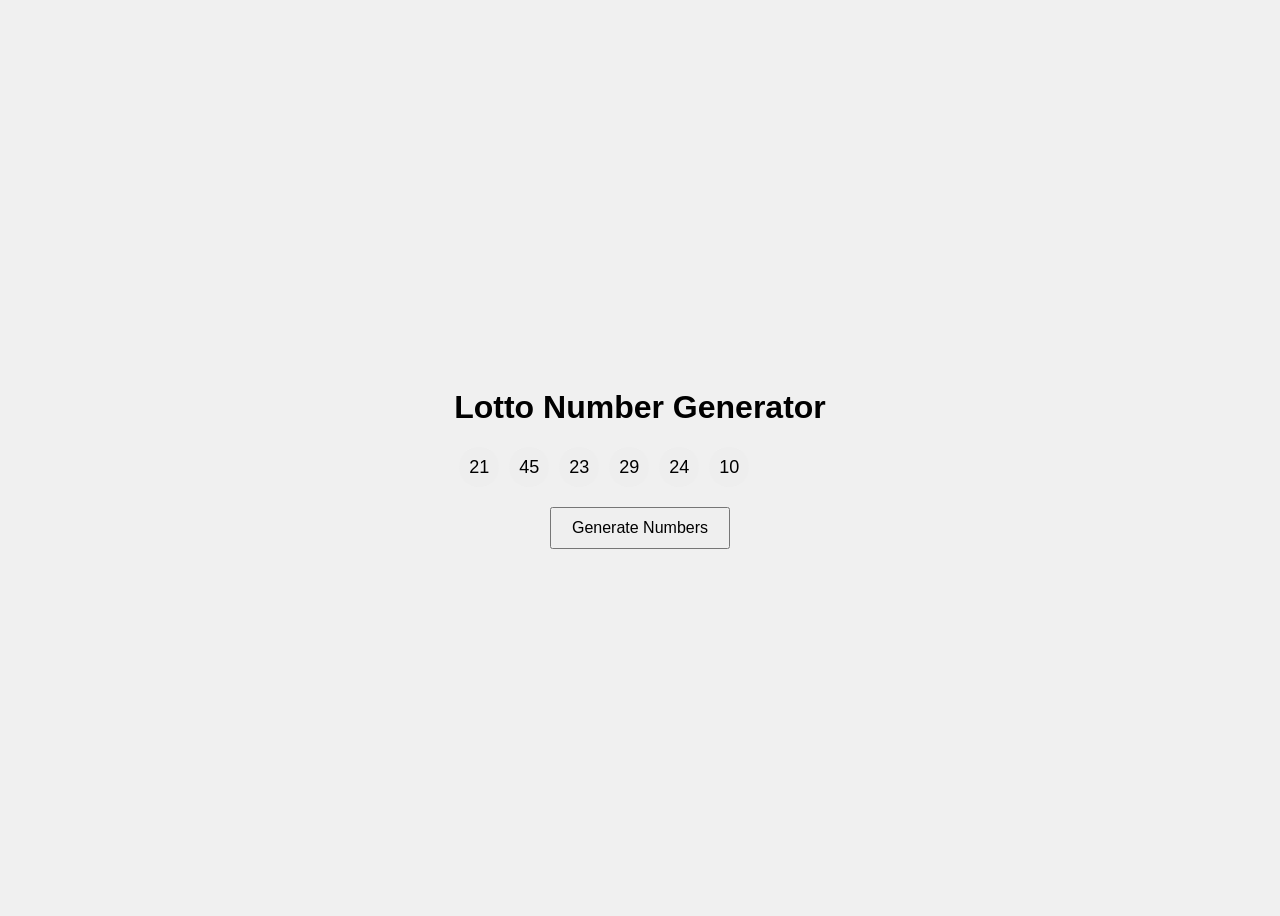
==== index.html @ 94dda978 "Update project files with latest changes Co-Authored-By: Claude Sonnet 4.6 <noreply@anthropic.com>" ====
<!DOCTYPE html>
<html lang="en">
<head>
    <meta charset="UTF-8">
    <meta name="viewport" content="width=device-width, initial-scale=1.0">
    <title>Lotto Number Generator</title>
    <link rel="stylesheet" href="style.css">
</head>
<body>
    <div class="container">
        <h1>Lotto Number Generator</h1>
        <div class="lotto-numbers">
            <span class="number"></span>
            <span class="number"></span>
            <span class="number"></span>
            <span class="number"></span>
            <span class="number"></span>
            <span class="number"></span>
        </div>
        <button id="generate-btn">Generate Numbers</button>
    </div>
    <script src="main.js"></script>
</body>
</html>
---- style.css ----
body {
    font-family: sans-serif;
    display: flex;
    justify-content: center;
    align-items: center;
    min-height: 100vh;
    background-color: #f0f0f0;
}

.container {
    text-align: center;
}

.lotto-numbers {
    display: flex;
    margin-bottom: 20px;
}

.number {
    display: inline-block;
    width: 40px;
    height: 40px;
    border-radius: 50%;
    background-color: #eee;
    margin: 0 5px;
    line-height: 40px;
    text-align: center;
    font-size: 18px;
}

#generate-btn {
    padding: 10px 20px;
    font-size: 16px;
    cursor: pointer;
}
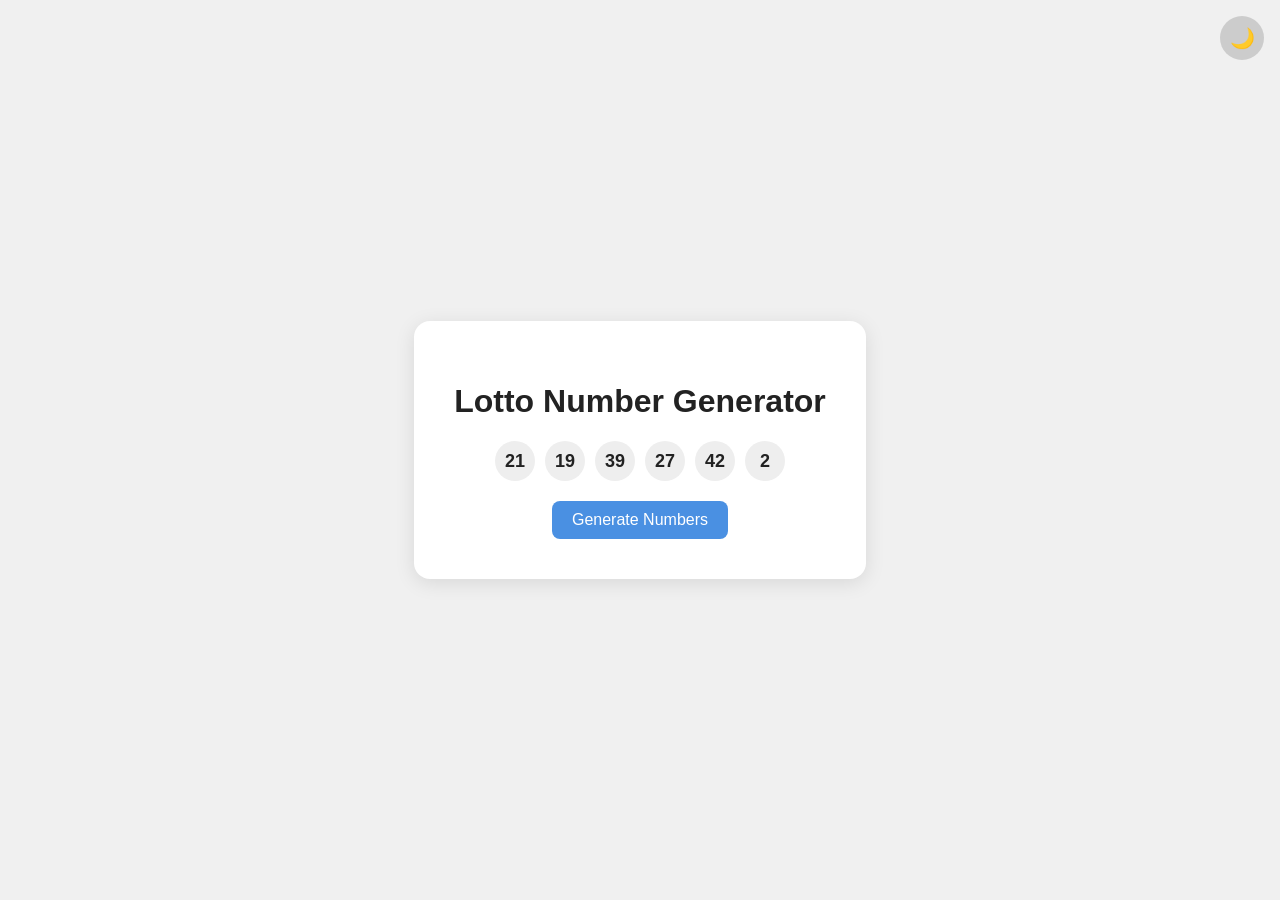
==== commit 3175a51d: "Add dark/light mode toggle with localStorage persistence Co-Authored-By: Claude Sonnet 4.6 <noreply@" ====
--- a/index.html
+++ b/index.html
@@ -1,3 +1,4 @@
+
 
 <!DOCTYPE html>
 <html lang="en">
@@ -8,6 +9,7 @@
     <link rel="stylesheet" href="style.css">
 </head>
 <body>
+    <button id="theme-toggle" aria-label="Toggle dark/light mode">🌙</button>
     <div class="container">
         <h1>Lotto Number Generator</h1>
         <div class="lotto-numbers">
--- a/style.css
+++ b/style.css
@@ -1,3 +1,27 @@
+
+:root {
+    --bg-color: #f0f0f0;
+    --container-bg: #ffffff;
+    --text-color: #222222;
+    --number-bg: #eeeeee;
+    --number-color: #222222;
+    --btn-bg: #4a90e2;
+    --btn-color: #ffffff;
+    --btn-hover: #357abd;
+    --toggle-bg: #cccccc;
+}
+
+body.dark {
+    --bg-color: #1a1a2e;
+    --container-bg: #16213e;
+    --text-color: #e0e0e0;
+    --number-bg: #0f3460;
+    --number-color: #e0e0e0;
+    --btn-bg: #e94560;
+    --btn-color: #ffffff;
+    --btn-hover: #c73652;
+    --toggle-bg: #444;
+}
 
 body {
     font-family: sans-serif;
@@ -5,16 +29,25 @@
     justify-content: center;
     align-items: center;
     min-height: 100vh;
-    background-color: #f0f0f0;
+    background-color: var(--bg-color);
+    color: var(--text-color);
+    transition: background-color 0.3s, color 0.3s;
+    margin: 0;
 }
 
 .container {
     text-align: center;
+    background-color: var(--container-bg);
+    padding: 40px;
+    border-radius: 16px;
+    box-shadow: 0 4px 20px rgba(0,0,0,0.1);
+    transition: background-color 0.3s;
 }
 
 .lotto-numbers {
     display: flex;
     margin-bottom: 20px;
+    justify-content: center;
 }
 
 .number {
@@ -22,15 +55,44 @@
     width: 40px;
     height: 40px;
     border-radius: 50%;
-    background-color: #eee;
+    background-color: var(--number-bg);
+    color: var(--number-color);
     margin: 0 5px;
     line-height: 40px;
     text-align: center;
     font-size: 18px;
+    font-weight: bold;
+    transition: background-color 0.3s, color 0.3s;
 }
 
 #generate-btn {
     padding: 10px 20px;
     font-size: 16px;
     cursor: pointer;
+    background-color: var(--btn-bg);
+    color: var(--btn-color);
+    border: none;
+    border-radius: 8px;
+    transition: background-color 0.3s;
 }
+
+#generate-btn:hover {
+    background-color: var(--btn-hover);
+}
+
+#theme-toggle {
+    position: fixed;
+    top: 16px;
+    right: 16px;
+    background: var(--toggle-bg);
+    border: none;
+    border-radius: 50%;
+    width: 44px;
+    height: 44px;
+    font-size: 20px;
+    cursor: pointer;
+    transition: background-color 0.3s;
+    display: flex;
+    align-items: center;
+    justify-content: center;
+}
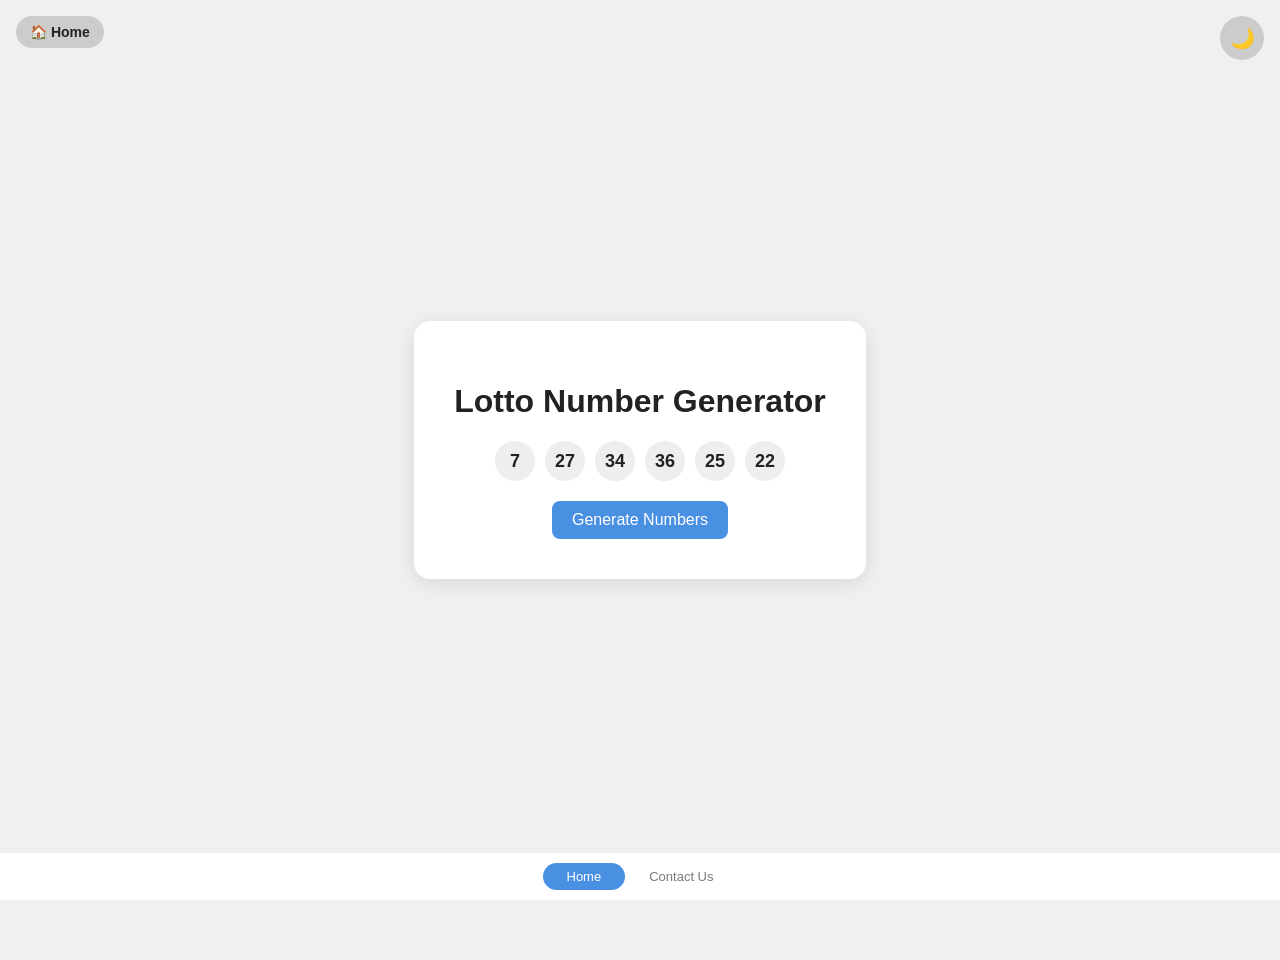
==== commit 0de4f191: "Add bottom nav, home button, and success page with back-to-home button" ====
--- a/index.html
+++ b/index.html
@@ -1,5 +1,3 @@
-
-
 <!DOCTYPE html>
 <html lang="en">
 <head>
@@ -7,8 +5,71 @@
     <meta name="viewport" content="width=device-width, initial-scale=1.0">
     <title>Lotto Number Generator</title>
     <link rel="stylesheet" href="style.css">
+    <style>
+        body {
+            flex-direction: column;
+            padding-bottom: 60px;
+        }
+
+        #home-btn {
+            position: fixed;
+            top: 16px;
+            left: 16px;
+            background: var(--toggle-bg);
+            border: none;
+            border-radius: 20px;
+            padding: 8px 14px;
+            font-size: 14px;
+            cursor: pointer;
+            color: var(--text-color);
+            transition: background-color 0.3s, color 0.3s;
+            font-family: sans-serif;
+            font-weight: bold;
+            text-decoration: none;
+            display: flex;
+            align-items: center;
+            gap: 4px;
+        }
+
+        #home-btn:hover {
+            background: var(--btn-bg);
+            color: #fff;
+        }
+
+        .bottom-nav {
+            position: fixed;
+            bottom: 0;
+            left: 0;
+            right: 0;
+            background: var(--container-bg);
+            border-top: 1px solid var(--number-bg);
+            display: flex;
+            justify-content: center;
+            padding: 10px 0;
+            transition: background-color 0.3s;
+        }
+
+        .bottom-nav a {
+            text-decoration: none;
+            color: var(--text-color);
+            font-size: 13px;
+            font-family: sans-serif;
+            padding: 6px 24px;
+            border-radius: 20px;
+            transition: background-color 0.2s, color 0.2s;
+            opacity: 0.6;
+        }
+
+        .bottom-nav a:hover,
+        .bottom-nav a.active {
+            background: var(--btn-bg);
+            color: #fff;
+            opacity: 1;
+        }
+    </style>
 </head>
 <body>
+    <a href="index.html" id="home-btn">🏠 Home</a>
     <button id="theme-toggle" aria-label="Toggle dark/light mode">🌙</button>
     <div class="container">
         <h1>Lotto Number Generator</h1>
@@ -22,6 +83,12 @@
         </div>
         <button id="generate-btn">Generate Numbers</button>
     </div>
+
+    <nav class="bottom-nav">
+        <a href="index.html" class="active">Home</a>
+        <a href="contact.html">Contact Us</a>
+    </nav>
+
     <script src="main.js"></script>
 </body>
 </html>
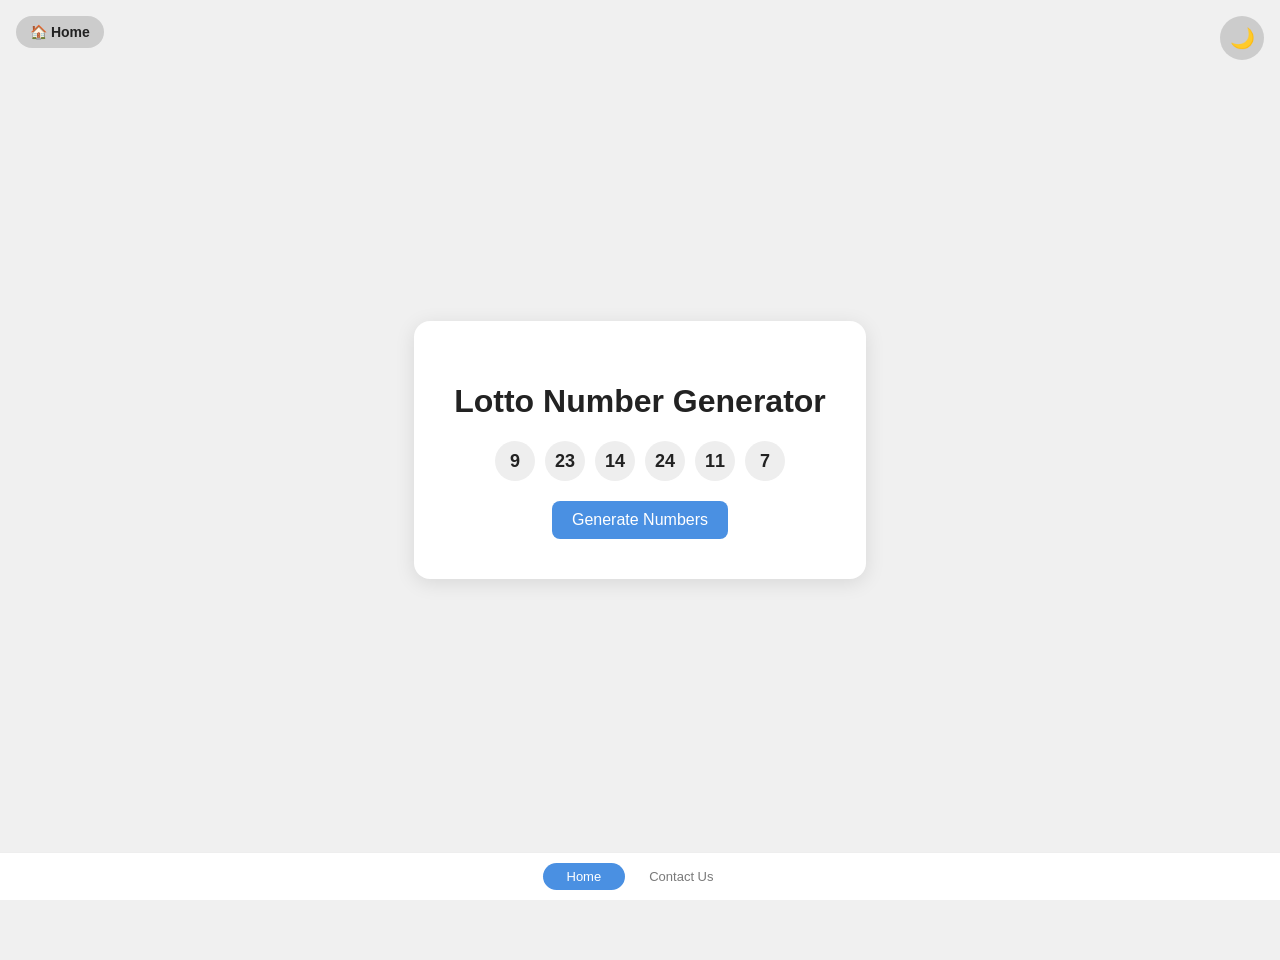
==== commit 58027f5d: "Fix z-index for home button and bottom nav" ====
--- a/index.html
+++ b/index.html
@@ -29,6 +29,7 @@
             display: flex;
             align-items: center;
             gap: 4px;
+            z-index: 100;
         }
 
         #home-btn:hover {
@@ -47,6 +48,7 @@
             justify-content: center;
             padding: 10px 0;
             transition: background-color 0.3s;
+            z-index: 100;
         }
 
         .bottom-nav a {
--- a/style.css
+++ b/style.css
@@ -95,4 +95,5 @@
     display: flex;
     align-items: center;
     justify-content: center;
+    z-index: 100;
 }
